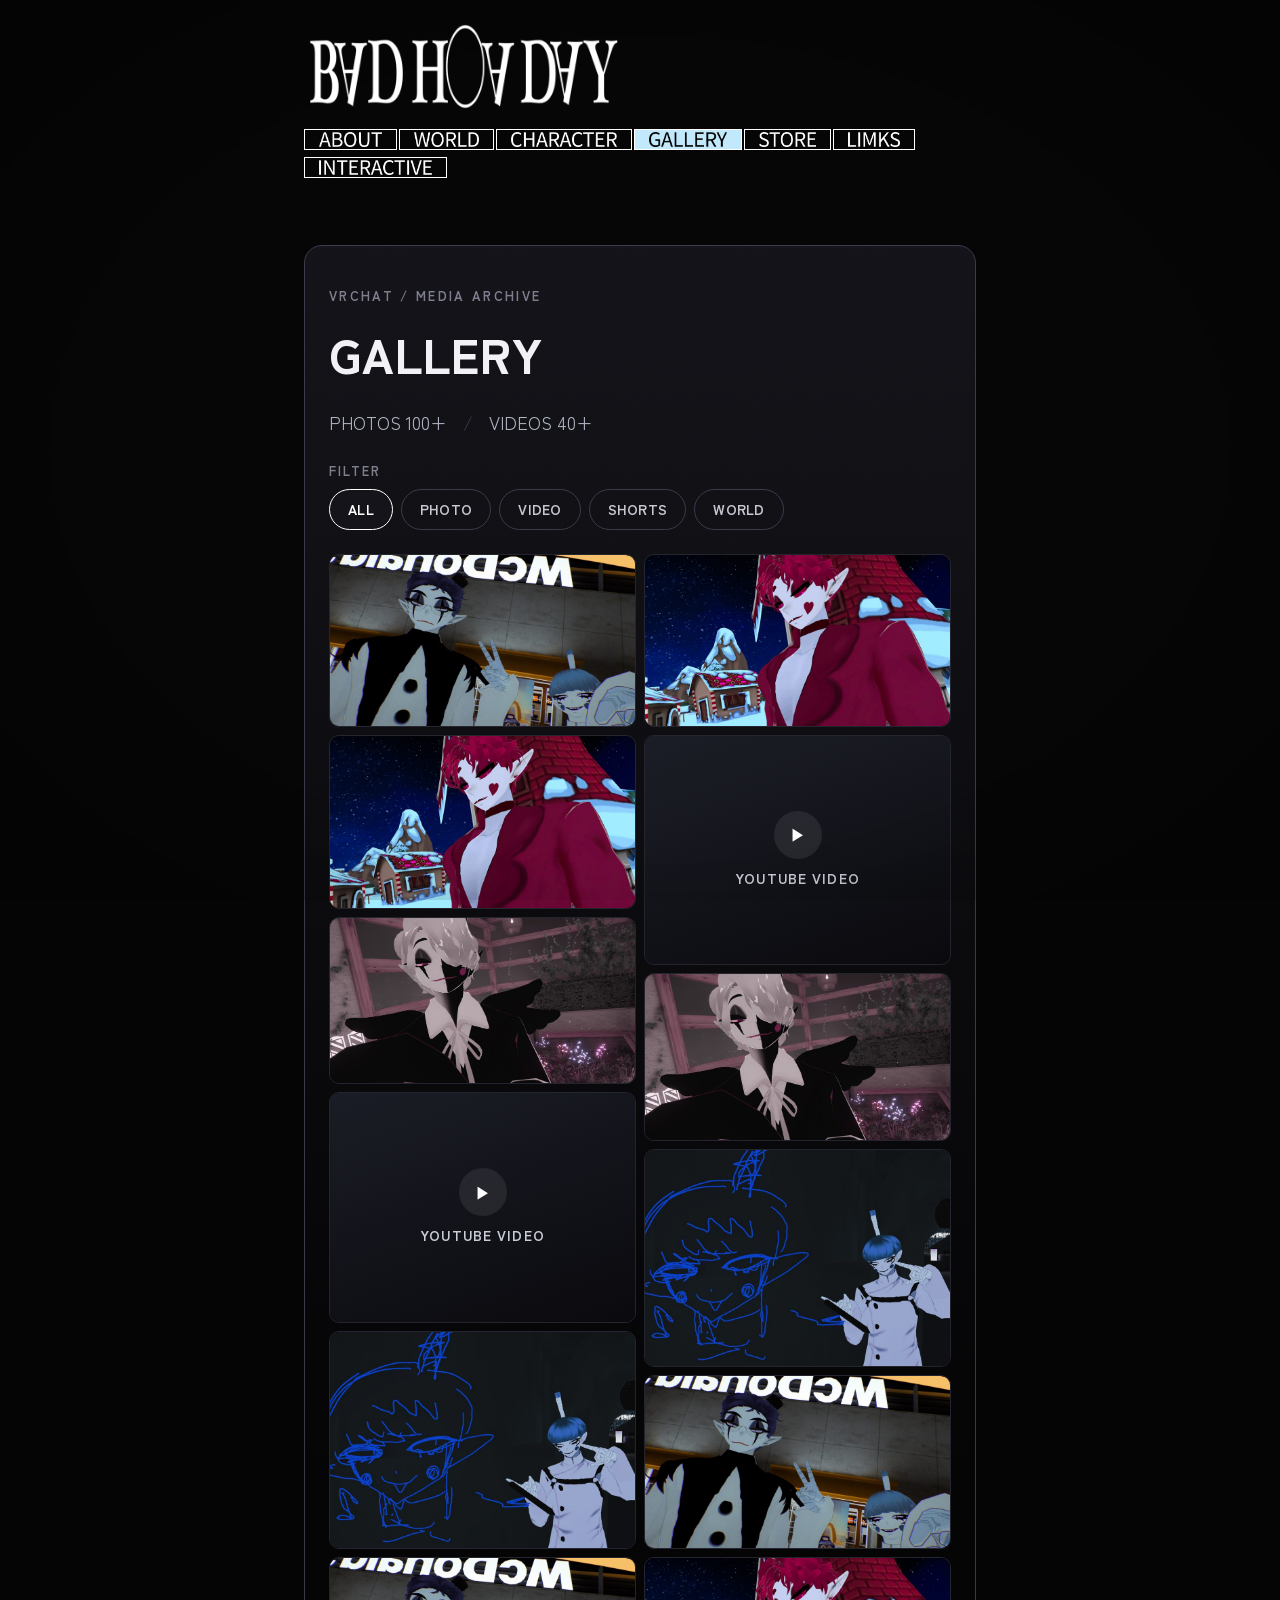
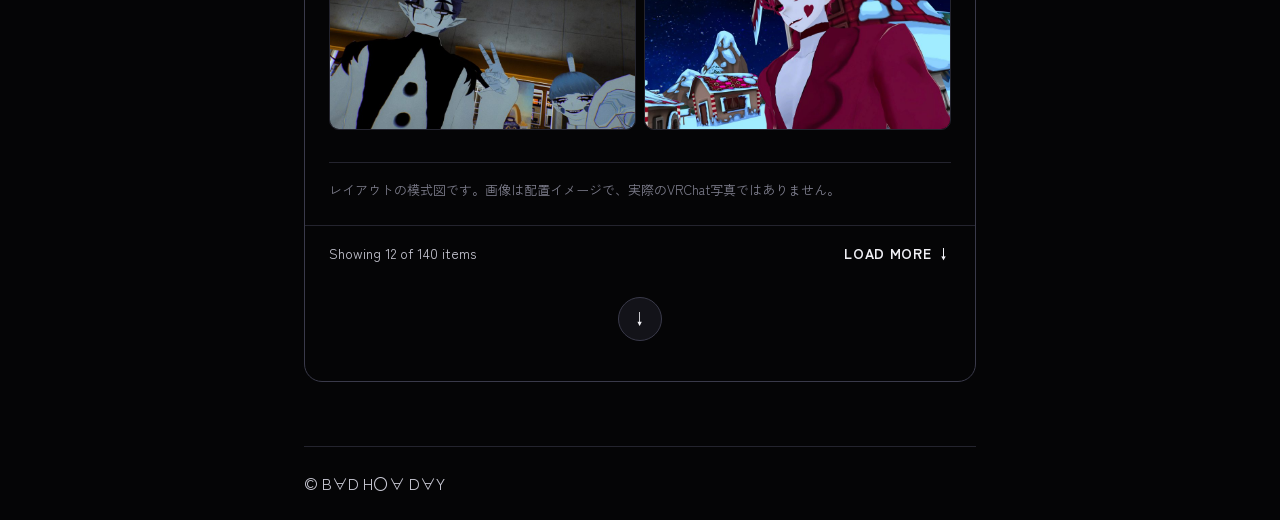
==== gallery.html @ bde72c3b "Add website files" ====
<!DOCTYPE html>
<html lang="ja">
<head>
  <meta charset="UTF-8" />
  <meta name="viewport" content="width=device-width, initial-scale=1.0" />
  <title>VRC/3D GALLERY — B∀D H〇∀ D∀Y</title>
  <meta name="description" content="B∀D H〇∀ D∀Y VRChat / 3Dメディアアーカイブ。写真・動画のギャラリーページ。" />

  <!-- Google Fonts -->
  <link rel="preconnect" href="https://fonts.googleapis.com" />
  <link rel="preconnect" href="https://fonts.gstatic.com" crossorigin />
  <link
    href="https://fonts.googleapis.com/css2?family=Zen+Kaku+Gothic+New:wght@400;500;700;900&display=swap"
    rel="stylesheet"
  />

  <!-- Stylesheets: css/js/data/assetsフォルダに分けた構成 -->
  <link rel="stylesheet" href="css/reset.css" />
  <link rel="stylesheet" href="css/variables.css" />
  <link rel="stylesheet" href="css/layout.css" />
  <link rel="stylesheet" href="css/components.css" />
  <link rel="stylesheet" href="css/gallery.css" />
</head>
<body class="gallery-page">
  <div class="grain-overlay" aria-hidden="true"></div>
  <div class="vignette-overlay" aria-hidden="true"></div>

  <div class="site-wrap">
    <!-- ================= HEADER ================= -->
    <header class="site-header">
      <a href="index.html" class="site-logo">
        <img src="assets/logo.png" alt="B∀D H〇∀ D∀Y" />
      </a>

      <nav class="global-nav" aria-label="グローバルナビゲーション">
        <ul>
          <li><a href="about.html"><img src="assets/nav_cyan_about.png" alt="ABOUT" /></a></li>
          <li><a href="world.html"><img src="assets/nav_cyan_world.png" alt="WORLD" /></a></li>
          <li><a href="character.html"><img src="assets/nav_cyan_character.png" alt="CHARACTER" /></a></li>
          <li><a href="gallery.html" class="is-active" aria-current="page"><img src="assets/nav_cyan_gallery.png" alt="GALLERY" /></a></li>
          <li><a href="store.html"><img src="assets/nav_cyan_store.png" alt="STORE" /></a></li>
          <li><a href="links.html"><img src="assets/nav_cyan_limks.png" alt="LIMKS" /></a></li>
          <li><a href="interactive.html"><img src="assets/nav_cyan_interactive.png" alt="INTERACTIVE" /></a></li>
        </ul>
      </nav>
    </header>
  </div>

  <div class="site-wrap">
    <main>
      <!-- ================= GALLERY CARD ================= -->
      <section class="gallery-card">

        <div class="gallery-head">
          <p class="gallery-eyebrow">VRChat / Media Archive</p>
          <h1 class="gallery-title">GALLERY</h1>
          <p class="gallery-counts">
            <span>PHOTOS <span id="gallery-photo-count">100+</span></span>
            <span class="gallery-count-sep">/</span>
            <span>VIDEOS <span id="gallery-video-count">40+</span></span>
          </p>
        </div>

        <div class="gallery-filter-row">
          <p class="gallery-filter-label">Filter</p>
          <div class="gallery-filter-tabs" role="tablist" aria-label="ギャラリーフィルター">
            <button type="button" class="gallery-filter-tab is-active" data-filter="all">ALL</button>
            <button type="button" class="gallery-filter-tab" data-filter="photo">PHOTO</button>
            <button type="button" class="gallery-filter-tab" data-filter="video">VIDEO</button>
            <button type="button" class="gallery-filter-tab" data-filter="shorts">SHORTS</button>
            <button type="button" class="gallery-filter-tab" data-filter="world">WORLD</button>
          </div>
        </div>

        <div class="gallery-grid-wrap">
          <div class="gallery-grid" id="gallery-grid">
            <!-- gallery.js が data/gallery.json から動的に描画する -->
          </div>
        </div>

        <p class="gallery-disclaimer">
          レイアウトの模式図です。画像は配置イメージで、実際のVRChat写真ではありません。
        </p>

        <div class="gallery-footer-bar">
          <span>Showing <span id="gallery-shown-count">12</span> of <span id="gallery-total-count">140</span> items</span>
          <button type="button" class="gallery-load-more" id="gallery-load-more">LOAD MORE &#8595;</button>
        </div>

        <div class="gallery-load-more-wrap">
          <button type="button" class="gallery-load-more-circle" id="gallery-load-more-circle" aria-label="もっと見る">
            &#8595;
          </button>
        </div>

        <p class="gallery-load-more-notice" id="gallery-load-more-notice" hidden>
          現在表示しているのはサンプルです。追加データは近日公開予定。
        </p>

      </section>
    </main>

    <!-- ================= FOOTER ================= -->
    <footer class="site-footer">
      <div class="footer-meta">
        <span>&copy; B∀D H〇∀ D∀Y</span>
      </div>
    </footer>
  </div>

  <script src="js/gallery.js"></script>
</body>
</html>
---- css/variables.css ----
/* ==========================================================================
   DESIGN TOKENS
   このサイトの見た目はすべてここから派生する。
   色・書体・余白の基準値をまとめて管理し、後からの調整を一箇所で完結させる。
   ========================================================================== */

:root {
  /* --- Color: base --- */
  --bg-void: #050506;       /* ページ全体の下地。ほぼ純黒 */
  --bg-panel: #0c0c11;      /* ニュース欄・バナー等のパネル背景 */
  --bg-panel-raised: #131319; /* パネルより一段明るい面 */

  /* --- Color: text --- */
  --ink: #c7c7d2;           /* 本文 */
  --ink-dim: #7d7d8c;       /* キャプション・補助情報 */
  --ink-bright: #f1f1f6;    /* 見出し・強調 */

  /* --- Color: accent --- */
  --accent-blue: #5c6dc4;       /* キービジュアル系の青。リンクやフォーカスに */
  --accent-blue-glow: #7d8de0;  /* ホバー時の明るい青 */
  --accent-cyan: #c2e9fb;       /* 元データSVGから抽出した正式なアクセント色(氷のようなシアン) */
  --accent-blood: #6e1b26;      /* 罫線・警告・装飾の血赤 */
  --accent-blood-bright: #9c2c3a;
  --banner-placeholder: #93a5cf; /* バナー写真が入る前の仮の下地色(元データ準拠) */
  --panel-slate: #3b4252;        /* キービジュアル/動画枠のプレースホルダー色(元データ準拠) */

  /* --- Color: 淡色テーマ(CHARACTER等、内側ページの上部帯・カード用) --- */
  --pale-bg: #d7e5ed;    /* 淡い水色の背景(元データ準拠) */
  --pale-mint: #dbe6ed;  /* カード/アウトラインの淡色(元データ準拠) */

  /* --- Line / border --- */
  --line: #24242e;
  --line-bright: #3a3a4a;

  /* --- Typography ---
     "ゴシック体"(サンセリフ)で全体を統一。太さの違いだけで
     ロゴ・見出し・本文・データ表記の階層を作る、レトロブログ的な組み方。 */
  --font-gothic: 'Zen Kaku Gothic New', 'Hiragino Kaku Gothic ProN', 'Yu Gothic', 'Meiryo', sans-serif;
  --font-display: var(--font-gothic);  /* ロゴ / 巨大見出し（900） */
  --font-heading: var(--font-gothic);  /* セクション見出し（700） */
  --font-serif: var(--font-gothic);    /* 本文（400〜500） */
  --font-mono: var(--font-gothic);     /* ナビ・ログ・データ（500） */

  /* --- Spacing scale --- */
  --space-1: 4px;
  --space-2: 8px;
  --space-3: 16px;
  --space-4: 24px;
  --space-5: 40px;
  --space-6: 64px;
  --space-7: 96px;

  /* --- Layout --- */
  --content-max: 1200px;
  --radius: 0px; /* 角丸なし。当時のテーブルレイアウトの硬質さを保つ */

  /* --- Motion --- */
  --ease-out: cubic-bezier(0.16, 1, 0.3, 1);
}
---- css/layout.css ----
/* ==========================================================================
   LAYOUT
   ページの骨格。グリッド・大枠の配置のみを扱う。
   見た目の装飾(色・影・フォント演出)は components.css / pages/home.css へ。
   ========================================================================== */

body {
  background-color: var(--bg-void);
  color: var(--ink);
  font-family: var(--font-serif);
}

.site-wrap {
  max-width: var(--content-max);
  margin-inline: auto;
  padding-inline: var(--space-4);
}

/* --- Header: ロゴ + グローバルナビ ---
   grain/vignette演出（z-index 998〜999）より手前に出し、
   ロゴが暗く沈んで見える問題を防ぐ */
.site-header {
  position: relative;
  z-index: 1000;
  display: flex;
  align-items: center;
  justify-content: space-between;
  flex-wrap: wrap;
  gap: var(--space-3);
  padding-block: var(--space-4);
}

.global-nav ul {
  display: flex;
  flex-wrap: wrap;
  gap: 2px;
}

/* --- Marquee bar (welcome text) --- */
.marquee-bar {
  overflow: hidden;
}

/* --- Main two-column layout ---
   左: キービジュアル + 動画 / 右: NEWS + バナー群 */
.main-grid {
  display: grid;
  grid-template-columns: minmax(0, 1.55fr) minmax(280px, 1fr);
  gap: var(--space-5);
  padding-block: var(--space-6);
}

.main-col-left {
  display: flex;
  flex-direction: column;
  gap: var(--space-4);
  min-width: 0;
}

.main-col-right {
  display: flex;
  flex-direction: column;
  min-width: 0;
}

.banner-stack {
  display: flex;
  flex-direction: column;
  gap: var(--space-2);
}

/* --- Footer --- */
.site-footer {
  border-top: 1px solid var(--line);
  padding-block: var(--space-4);
}

/* --- Responsive --- */
@media (max-width: 960px) {
  .main-grid {
    grid-template-columns: 1fr;
    padding-block: var(--space-5);
  }
}

@media (max-width: 600px) {
  .site-wrap {
    padding-inline: var(--space-3);
  }

  .site-header {
    flex-direction: column;
    align-items: flex-start;
  }
}
---- css/components.css ----
/* ==========================================================================
   COMPONENTS
   使い回すパーツ単位のスタイル。
   ========================================================================== */

/* --- Film grain / vignette: ページ全体に薄く敷く空気感 --- */
.grain-overlay {
  position: fixed;
  inset: 0;
  z-index: 999;
  pointer-events: none;
  opacity: 0.05;
  mix-blend-mode: overlay;
  background-image: url("data:image/svg+xml,%3Csvg xmlns='http://www.w3.org/2000/svg' width='120' height='120'%3E%3Cfilter id='n'%3E%3CfeTurbulence type='fractalNoise' baseFrequency='0.9' numOctaves='2' stitchTiles='stitch'/%3E%3C/filter%3E%3Crect width='100%25' height='100%25' filter='url(%23n)'/%3E%3C/svg%3E");
}

.vignette-overlay {
  position: fixed;
  inset: 0;
  z-index: 998;
  pointer-events: none;
  background: radial-gradient(ellipse at center, transparent 65%, rgba(0, 0, 0, 0.4) 100%);
}

/* --- Logo: 元データの実際のロゴ画像を使用 --- */
.site-logo {
  display: inline-block;
  line-height: 0;
}

.site-logo img {
  height: clamp(44px, 8vw, 88px);
  width: auto;
  display: block;
}

/* --- Global nav links: 元データは背景塗りなしの細いシアン枠線+シアン文字 --- */
.global-nav a {
  display: inline-flex;
  align-items: center;
  padding: 2px 14px;
  border: 1px solid #ffffff;
  background: transparent;
  position: relative;
  transition: background-color 0.2s var(--ease-out);
}

.global-nav a img {
  display: block;
  height: 15px;
  width: auto;
  filter: brightness(0) invert(1);
}

.global-nav a:hover,
.global-nav a:focus-visible {
  background-color: #ffffff;
  animation: glitch-text 0.28s steps(2, end);
}

.global-nav a:hover img,
.global-nav a:focus-visible img,
.global-nav a.is-active img {
  filter: brightness(0);
}

.global-nav a:focus-visible {
  outline: 1px dashed #ffffff;
  outline-offset: 2px;
}

.global-nav a.is-active {
  background-color: var(--accent-cyan);
}

@keyframes glitch-text {
  0% { text-shadow: none; transform: translate(0, 0); }
  25% { text-shadow: -1px 0 var(--accent-blood-bright), 1px 0 var(--accent-blue-glow); transform: translate(-1px, 0); }
  50% { text-shadow: 1px 0 var(--accent-blood-bright), -1px 0 var(--accent-blue-glow); transform: translate(1px, 0); }
  75% { text-shadow: -1px 0 var(--accent-blue-glow); transform: translate(0, 0); }
  100% { text-shadow: none; transform: translate(0, 0); }
}

/* --- Marquee: 歓迎文が横に流れる帯（枠なし・太字で目立たせる） --- */
.marquee-bar {
  background: transparent;
}

.marquee-track {
  display: flex;
  width: max-content;
  white-space: nowrap;
  font-family: var(--font-ui);
  font-weight: 700;
  font-size: clamp(14px, 3vw, 26px);
  letter-spacing: 0.01em;
  color: #ffffff;
  text-shadow:
    -0.5px -0.5px 0 #000,
     0.5px -0.5px 0 #000,
    -0.5px  0.5px 0 #000,
     0.5px  0.5px 0 #000;
  padding-block: 10px;
  transform-origin: left center;
  animation: marquee-scroll 32s linear infinite;
}

.marquee-track:hover {
  animation-play-state: paused;
}

.marquee-track span {
  padding-inline: var(--space-4);
}

@keyframes marquee-scroll {
  from { transform: scaleX(0.86) translateX(0); }
  to { transform: scaleX(0.86) translateX(-50%); }
}

/* --- Panel: 共通の下地(video-panelとも共有するため最小限に) --- */
.panel {
  background: var(--bg-void);
}

/* NEWS見出し自体は枠で囲わず、情報欄(news-log)のみを枠で囲う。
   バナーとの間の余白も枠内に含めるためpadding-bottomで囲い込み、
   main-col-right側のgapは0にしている */
.news-panel {
  margin-bottom: 0;
}

.panel-heading {
  font-family: var(--font-ui);
  font-weight: 700;
  font-size: 15px;
  letter-spacing: 0.1em;
  color: var(--accent-cyan);
  padding: 6px 10px;
  border-bottom: 1px solid var(--accent-cyan);
}

/* NEWSの見出し自体には線を付けない。四角枠は情報欄(news-log)側だけに残す */
.news-panel .panel-heading {
  border-bottom: none;
}

/* --- News log table: 情報欄のみを枠で囲う --- */
.news-log {
  max-height: 620px;
  overflow-y: auto;
  overflow-x: hidden;
  border: 0.75px solid var(--accent-cyan);
  padding-bottom: var(--space-4);
  background: var(--bg-void);
}

.news-log table {
  font-family: var(--font-ui);
  font-size: 18px;
  border-collapse: collapse;
}

.news-log td {
  padding: 1px 10px;
  border-bottom: none;
  vertical-align: top;
  color: var(--accent-cyan);
  line-height: 1.25;
}

.news-log tr:hover td {
  color: #ffffff;
}

.news-log .news-date {
  white-space: nowrap;
}

.news-log .news-tag {
  white-space: nowrap;
}

/* スクロールバーもテーマに合わせる */
.news-log::-webkit-scrollbar {
  width: 8px;
}

.news-log::-webkit-scrollbar-track {
  background: var(--bg-void);
}

.news-log::-webkit-scrollbar-thumb {
  background: var(--line-bright);
}

/* --- Ad banner: 90〜2000年代のバナー広告然とした矩形リンク --- */
.ad-banner {
  position: relative;
  display: block;
  overflow: hidden;
  border: 1px solid var(--line);
  aspect-ratio: 2247 / 531;
  background-color: #000000;
  isolation: isolate;
}

.ad-banner::before {
  /* 実写真が入る前の仮の下地色(元データ準拠のブルーグレー) */
  content: "";
  position: absolute;
  inset: 0;
  z-index: 0;
  background-image: var(--banner-bg, linear-gradient(135deg, var(--banner-placeholder), var(--panel-slate)));
  background-size: cover;
  background-position: center;
  transition: filter 0.35s var(--ease-out), transform 6s linear;
  transform: scale(1.02);
}

.ad-banner:hover::before,
.ad-banner:focus-visible::before {
  filter: grayscale(0) brightness(0.95);
  transform: scale(1.08);
}

.ad-banner::after {
  /* ホバー時に一瞬走るスキャンライン・グリッチ */
  content: "";
  position: absolute;
  inset: 0;
  z-index: 1;
  background: repeating-linear-gradient(
    to bottom,
    rgba(255, 255, 255, 0.035) 0px,
    rgba(255, 255, 255, 0.035) 1px,
    transparent 1px,
    transparent 3px
  );
  opacity: 0;
  transition: opacity 0.2s;
}

.ad-banner:hover::after {
  opacity: 1;
}

.ad-banner-content {
  position: relative;
  z-index: 2;
  height: 100%;
  display: flex;
  align-items: center;
  justify-content: space-between;
  gap: 10px;
  padding: 8px 14px;
  background: linear-gradient(90deg, rgba(5, 5, 6, 0.78) 0%, rgba(5, 5, 6, 0.35) 65%, rgba(5, 5, 6, 0.65) 100%);
}

.ad-banner-title {
  font-family: var(--font-ui);
  font-weight: 700;
  font-size: 18px;
  letter-spacing: 0.02em;
  color: #ffffff;
}

/* --- サブテキスト(タグ+説明文)は1ブロックにまとめ、右寄せで縦に並べる --- */
.ad-banner-subtext {
  display: flex;
  flex-direction: column;
  align-items: flex-end;
  text-align: right;
}

.ad-banner-tag {
  display: block;
  font-family: var(--font-ui);
  font-weight: 500;
  font-size: 13px;
  letter-spacing: 0.02em;
  color: #ffffff;
  margin-bottom: 2px;
}

.ad-banner-copy {
  font-family: var(--font-ui);
  font-size: 14px;
  color: #ffffff;
  text-align: right;
}

/* --- Section eyebrow (ページ上部の飾り文字) --- */
.eyebrow-strip {
  font-family: var(--font-mono);
  font-size: 11px;
  letter-spacing: 0.15em;
  color: var(--ink-dim);
  padding-block: var(--space-2);
  border-bottom: 1px solid var(--line);
}

/* --- BGM toggle: 画面右下に固定表示する再生/停止ボタン --- */
.bgm-toggle {
  position: fixed;
  right: 20px;
  bottom: 20px;
  z-index: 1001;
  display: flex;
  align-items: center;
  gap: 3px;
  padding: 8px 14px;
  font-family: var(--font-ui);
  font-size: 12px;
  letter-spacing: 0.06em;
  color: var(--accent-cyan);
  background: rgba(3, 3, 4, 0.85);
  border: 1px solid var(--accent-cyan);
  backdrop-filter: blur(2px);
  transition: color 0.2s var(--ease-out), background-color 0.2s var(--ease-out);
}

.bgm-toggle:hover,
.bgm-toggle:focus-visible {
  color: var(--bg-void);
  background-color: var(--accent-cyan);
}

.bgm-toggle .bgm-icon {
  display: inline-block;
  font-size: 14px;
}

/* 再生中はノートアイコンをゆっくり明滅させる */
.bgm-toggle[aria-pressed="true"] .bgm-icon {
  animation: bgm-pulse 1.4s ease-in-out infinite;
}

@keyframes bgm-pulse {
  0%, 100% { opacity: 1; }
  50% { opacity: 0.35; }
}

@media (max-width: 600px) {
  .bgm-toggle {
    right: 12px;
    bottom: 12px;
    padding: 6px 10px;
    font-size: 11px;
  }
}
---- css/gallery.css ----
/* ==========================================================================
   GALLERY PAGE (gallery.html) 専用スタイル
   添付モックアップ(スマホ向けカードUI)に準拠:
   VRCHAT/MEDIA ARCHIVE ラベル → GALLERY見出し → 件数 → FILTERタブ →
   マソンリー風グリッド(YouTube動画タイル含む) → 免責キャプション →
   「Showing n of m items」フッターバー + 丸い下矢印ボタン
   ========================================================================== */

.gallery-page .site-wrap {
  max-width: 720px;
}

.gallery-card {
  margin-block: var(--space-5);
  border: 1px solid var(--line-bright);
  border-radius: 18px;
  background: linear-gradient(180deg, var(--bg-panel-raised) 0%, var(--bg-void) 70%);
  overflow: hidden;
}

/* --- Head block: eyebrow / title / counts --- */
.gallery-head {
  padding: var(--space-5) var(--space-4) var(--space-4);
}

.gallery-eyebrow {
  font-family: var(--font-gothic);
  font-size: 13px;
  font-weight: 700;
  letter-spacing: 0.18em;
  color: var(--ink-dim);
  text-transform: uppercase;
}

.gallery-title {
  margin-top: var(--space-2);
  font-family: var(--font-gothic);
  font-weight: 900;
  font-size: clamp(34px, 8vw, 48px);
  letter-spacing: 0.02em;
  color: var(--ink-bright);
}

.gallery-counts {
  margin-top: var(--space-3);
  display: flex;
  align-items: center;
  gap: var(--space-3);
  font-family: var(--font-gothic);
  font-size: 18px;
  color: #aeb4c2;
}

.gallery-counts .gallery-count-sep {
  color: var(--line-bright);
}

/* --- Filter row --- */
.gallery-filter-row {
  padding: 0 var(--space-4) var(--space-4);
}

.gallery-filter-label {
  font-family: var(--font-gothic);
  font-size: 13px;
  font-weight: 700;
  letter-spacing: 0.15em;
  color: var(--ink-dim);
  text-transform: uppercase;
  margin-bottom: var(--space-2);
}

.gallery-filter-tabs {
  display: flex;
  flex-wrap: wrap;
  gap: var(--space-2);
}

.gallery-filter-tab {
  font-family: var(--font-gothic);
  font-weight: 700;
  font-size: 14px;
  letter-spacing: 0.02em;
  color: var(--ink);
  padding: 8px 18px;
  border: 1px solid var(--line-bright);
  border-radius: 999px;
  background: transparent;
  transition: background-color 0.2s var(--ease-out), color 0.2s var(--ease-out),
    border-color 0.2s var(--ease-out);
}

.gallery-filter-tab:hover,
.gallery-filter-tab:focus-visible {
  border-color: var(--accent-cyan);
}

.gallery-filter-tab.is-active {
  background: var(--bg-panel-raised);
  border-color: #ffffff;
  color: #ffffff;
}

/* --- Grid: CSS columns によるマソンリー風レイアウト --- */
.gallery-grid-wrap {
  padding: 0 var(--space-4);
}

.gallery-grid {
  column-count: 2;
  column-gap: var(--space-2);
}

.gallery-tile {
  break-inside: avoid;
  margin-bottom: var(--space-2);
  border-radius: 10px;
  overflow: hidden;
  background: var(--bg-panel);
  border: 1px solid var(--line);
}

.gallery-tile img {
  display: block;
  width: 100%;
  height: auto;
}

.gallery-tile--video {
  aspect-ratio: 4 / 3;
}

.gallery-tile-video {
  height: 100%;
  width: 100%;
  display: flex;
  flex-direction: column;
  align-items: center;
  justify-content: center;
  gap: var(--space-2);
  background: linear-gradient(160deg, #1b1d26 0%, #0a0a0e 100%);
}

.gallery-play-icon {
  display: inline-flex;
  align-items: center;
  justify-content: center;
  width: 48px;
  height: 48px;
  border-radius: 50%;
  background: rgba(255, 255, 255, 0.08);
  color: #ffffff;
  font-size: 16px;
}

.gallery-video-label {
  font-family: var(--font-gothic);
  font-weight: 700;
  font-size: 14px;
  letter-spacing: 0.08em;
  color: #c9cdd8;
  text-transform: uppercase;
}

.gallery-empty {
  font-family: var(--font-gothic);
  font-size: 14px;
  color: var(--ink-dim);
  padding: var(--space-4) 0;
}

/* --- Disclaimer caption --- */
.gallery-disclaimer {
  margin: var(--space-4) var(--space-4) 0;
  padding-top: var(--space-3);
  border-top: 1px solid var(--line);
  font-family: var(--font-gothic);
  font-size: 13px;
  line-height: 1.7;
  color: var(--ink-dim);
}

/* --- Footer bar: Showing n of m / LOAD MORE --- */
.gallery-footer-bar {
  margin-top: var(--space-4);
  padding: var(--space-3) var(--space-4);
  display: flex;
  align-items: center;
  justify-content: space-between;
  border-top: 1px solid var(--line);
  font-family: var(--font-gothic);
  font-size: 14px;
  color: var(--ink);
}

.gallery-load-more {
  font-weight: 700;
  letter-spacing: 0.05em;
  color: var(--ink-bright);
  background: transparent;
}

.gallery-load-more:hover,
.gallery-load-more:focus-visible {
  color: var(--accent-cyan);
}

.gallery-load-more-wrap {
  display: flex;
  justify-content: center;
  padding: var(--space-3) 0 var(--space-5);
}

.gallery-load-more-circle {
  width: 44px;
  height: 44px;
  border-radius: 50%;
  border: 1px solid var(--line-bright);
  background: var(--bg-panel-raised);
  color: var(--ink-bright);
  display: flex;
  align-items: center;
  justify-content: center;
  font-size: 16px;
  transition: background-color 0.2s var(--ease-out), border-color 0.2s var(--ease-out);
}

.gallery-load-more-circle:hover,
.gallery-load-more-circle:focus-visible {
  border-color: var(--accent-cyan);
  background: var(--bg-panel);
}

.gallery-load-more-notice {
  text-align: center;
  padding: 0 var(--space-4) var(--space-4);
  font-family: var(--font-gothic);
  font-size: 13px;
  color: var(--ink-dim);
}

.gallery-load-more-notice[hidden] {
  display: none;
}

/* --- Footer spacing precedent(type.htmlと同様、下に余白を設ける) --- */
.gallery-page .site-footer {
  margin-top: var(--space-6);
}

@media (max-width: 480px) {
  .gallery-title {
    font-size: 34px;
  }

  .gallery-counts {
    font-size: 15px;
  }
}
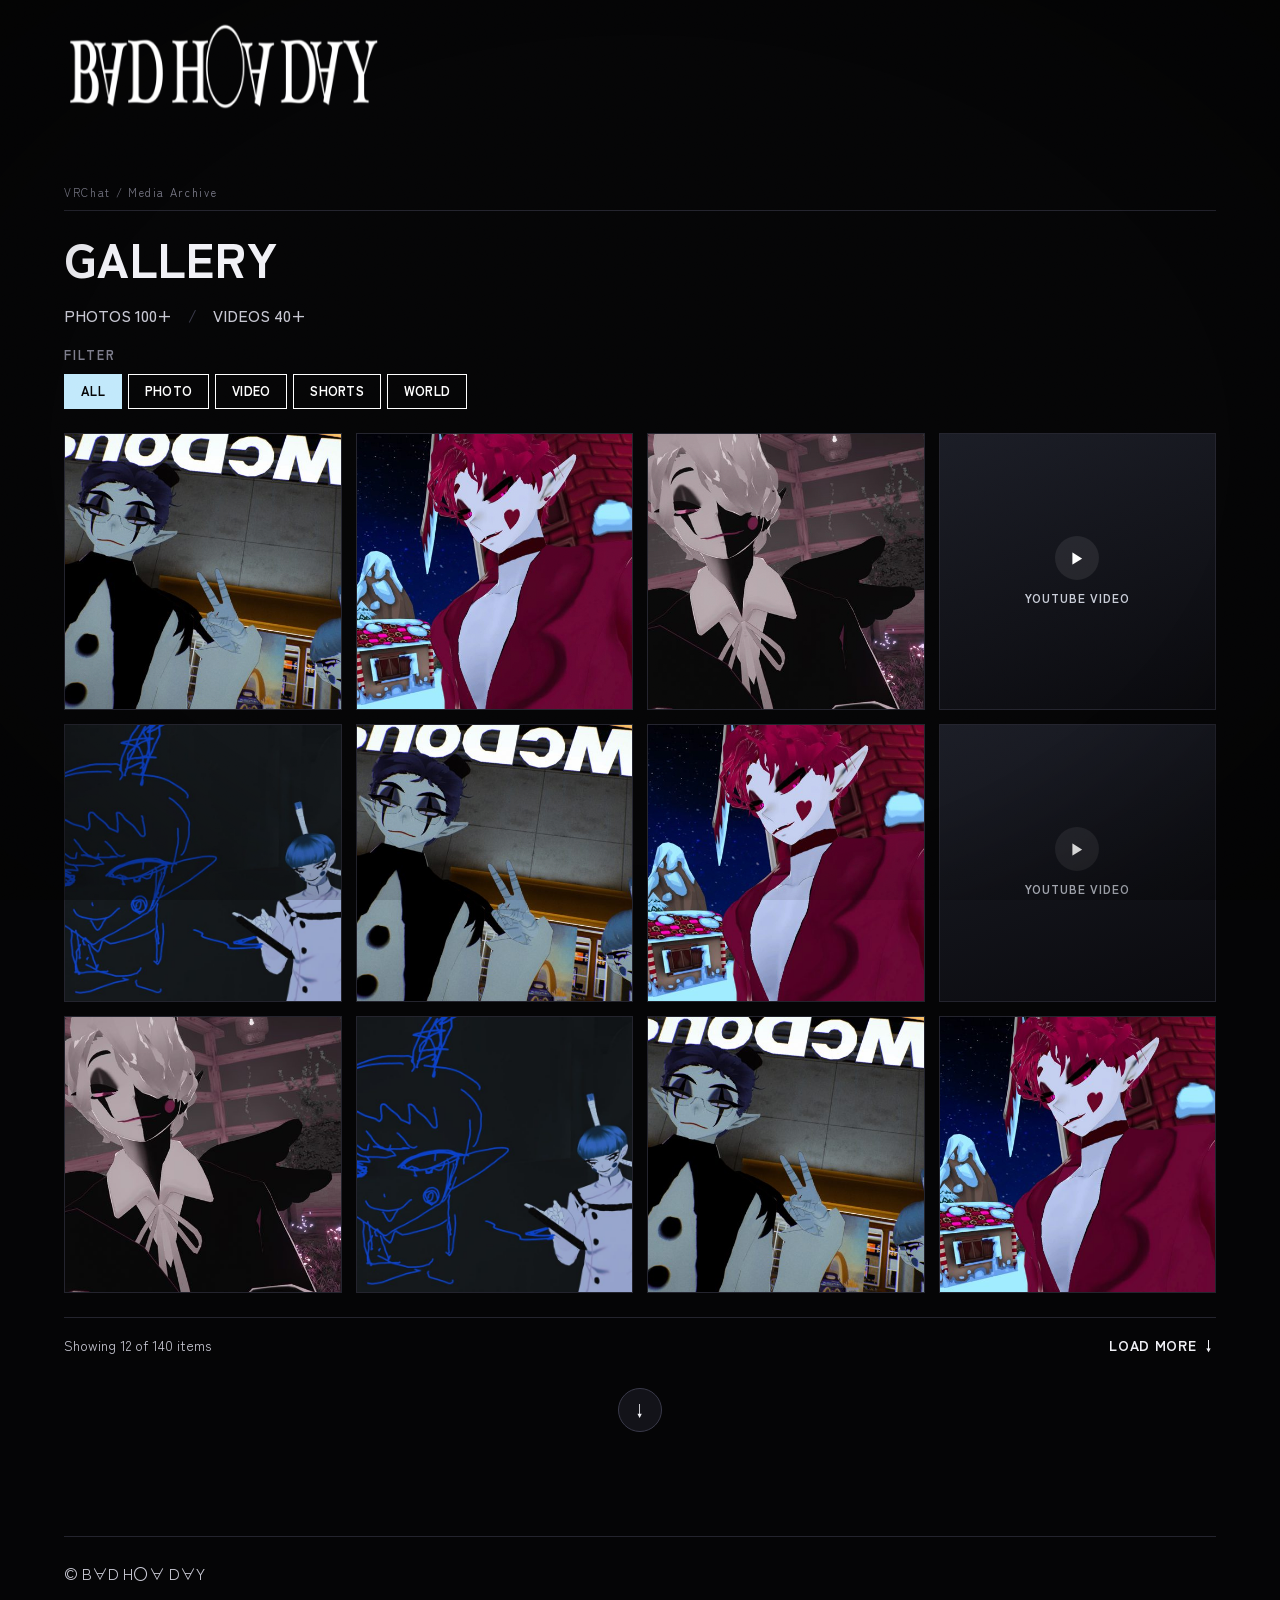
==== commit 151a64a2: "Add website files" ====
--- a/gallery.html
+++ b/gallery.html
@@ -26,78 +26,54 @@
   <div class="vignette-overlay" aria-hidden="true"></div>
 
   <div class="site-wrap">
-    <!-- ================= HEADER ================= -->
-    <header class="site-header">
+    <!-- ================= HEADER(このページ専用: GALLERYタブと紛らわしいため、
+         サイト共通ナビは出さずロゴのみ表示) ================= -->
+    <header class="site-header gallery-header">
       <a href="index.html" class="site-logo">
         <img src="assets/logo.png" alt="B∀D H〇∀ D∀Y" />
       </a>
-
-      <nav class="global-nav" aria-label="グローバルナビゲーション">
-        <ul>
-          <li><a href="about.html"><img src="assets/nav_cyan_about.png" alt="ABOUT" /></a></li>
-          <li><a href="world.html"><img src="assets/nav_cyan_world.png" alt="WORLD" /></a></li>
-          <li><a href="character.html"><img src="assets/nav_cyan_character.png" alt="CHARACTER" /></a></li>
-          <li><a href="gallery.html" class="is-active" aria-current="page"><img src="assets/nav_cyan_gallery.png" alt="GALLERY" /></a></li>
-          <li><a href="store.html"><img src="assets/nav_cyan_store.png" alt="STORE" /></a></li>
-          <li><a href="links.html"><img src="assets/nav_cyan_limks.png" alt="LIMKS" /></a></li>
-          <li><a href="interactive.html"><img src="assets/nav_cyan_interactive.png" alt="INTERACTIVE" /></a></li>
-        </ul>
-      </nav>
     </header>
   </div>
 
   <div class="site-wrap">
     <main>
-      <!-- ================= GALLERY CARD ================= -->
-      <section class="gallery-card">
 
-        <div class="gallery-head">
-          <p class="gallery-eyebrow">VRChat / Media Archive</p>
-          <h1 class="gallery-title">GALLERY</h1>
-          <p class="gallery-counts">
-            <span>PHOTOS <span id="gallery-photo-count">100+</span></span>
-            <span class="gallery-count-sep">/</span>
-            <span>VIDEOS <span id="gallery-video-count">40+</span></span>
-          </p>
+      <div class="gallery-head">
+        <p class="eyebrow-strip">VRChat / Media Archive</p>
+        <h1 class="gallery-title">GALLERY</h1>
+        <p class="gallery-counts">
+          <span>PHOTOS <span id="gallery-photo-count">100+</span></span>
+          <span class="gallery-count-sep">/</span>
+          <span>VIDEOS <span id="gallery-video-count">40+</span></span>
+        </p>
+      </div>
+
+      <div class="gallery-filter-row">
+        <p class="gallery-filter-label">Filter</p>
+        <div class="gallery-filter-tabs" role="tablist" aria-label="ギャラリーフィルター">
+          <button type="button" class="gallery-filter-tab is-active" data-filter="all">ALL</button>
+          <button type="button" class="gallery-filter-tab" data-filter="photo">PHOTO</button>
+          <button type="button" class="gallery-filter-tab" data-filter="video">VIDEO</button>
+          <button type="button" class="gallery-filter-tab" data-filter="shorts">SHORTS</button>
+          <button type="button" class="gallery-filter-tab" data-filter="world">WORLD</button>
         </div>
+      </div>
 
-        <div class="gallery-filter-row">
-          <p class="gallery-filter-label">Filter</p>
-          <div class="gallery-filter-tabs" role="tablist" aria-label="ギャラリーフィルター">
-            <button type="button" class="gallery-filter-tab is-active" data-filter="all">ALL</button>
-            <button type="button" class="gallery-filter-tab" data-filter="photo">PHOTO</button>
-            <button type="button" class="gallery-filter-tab" data-filter="video">VIDEO</button>
-            <button type="button" class="gallery-filter-tab" data-filter="shorts">SHORTS</button>
-            <button type="button" class="gallery-filter-tab" data-filter="world">WORLD</button>
-          </div>
-        </div>
+      <div class="gallery-grid" id="gallery-grid">
+        <!-- gallery.js が data/gallery.json から動的に描画する -->
+      </div>
 
-        <div class="gallery-grid-wrap">
-          <div class="gallery-grid" id="gallery-grid">
-            <!-- gallery.js が data/gallery.json から動的に描画する -->
-          </div>
-        </div>
+      <div class="gallery-footer-bar">
+        <span>Showing <span id="gallery-shown-count">12</span> of <span id="gallery-total-count">140</span> items</span>
+        <button type="button" class="gallery-load-more" id="gallery-load-more">LOAD MORE &#8595;</button>
+      </div>
 
-        <p class="gallery-disclaimer">
-          レイアウトの模式図です。画像は配置イメージで、実際のVRChat写真ではありません。
-        </p>
+      <div class="gallery-load-more-wrap">
+        <button type="button" class="gallery-load-more-circle" id="gallery-load-more-circle" aria-label="もっと見る">
+          &#8595;
+        </button>
+      </div>
 
-        <div class="gallery-footer-bar">
-          <span>Showing <span id="gallery-shown-count">12</span> of <span id="gallery-total-count">140</span> items</span>
-          <button type="button" class="gallery-load-more" id="gallery-load-more">LOAD MORE &#8595;</button>
-        </div>
-
-        <div class="gallery-load-more-wrap">
-          <button type="button" class="gallery-load-more-circle" id="gallery-load-more-circle" aria-label="もっと見る">
-            &#8595;
-          </button>
-        </div>
-
-        <p class="gallery-load-more-notice" id="gallery-load-more-notice" hidden>
-          現在表示しているのはサンプルです。追加データは近日公開予定。
-        </p>
-
-      </section>
     </main>
 
     <!-- ================= FOOTER ================= -->
--- a/css/gallery.css
+++ b/css/gallery.css
@@ -1,63 +1,50 @@
 /* ==========================================================================
    GALLERY PAGE (gallery.html) 専用スタイル
-   添付モックアップ(スマホ向けカードUI)に準拠:
-   VRCHAT/MEDIA ARCHIVE ラベル → GALLERY見出し → 件数 → FILTERタブ →
-   マソンリー風グリッド(YouTube動画タイル含む) → 免責キャプション →
+   他ページ(character.html/store.html等)と同じ骨格・書体・硬質な矩形基調の
+   デザイン言語に合わせたフルワイド構成:
+   eyebrow-strip → GALLERY見出し → 件数 → FILTERタブ(矩形トグル) →
+   レスポンシブグリッド(YouTube動画タイル含む) →
    「Showing n of m items」フッターバー + 丸い下矢印ボタン
    ========================================================================== */
 
-.gallery-page .site-wrap {
-  max-width: 720px;
-}
-
-.gallery-card {
-  margin-block: var(--space-5);
-  border: 1px solid var(--line-bright);
-  border-radius: 18px;
-  background: linear-gradient(180deg, var(--bg-panel-raised) 0%, var(--bg-void) 70%);
-  overflow: hidden;
+/* --- Header: GALLERYタブとの混同を避けるため共通ナビは出さずロゴのみ。
+   レイアウトはそのままロゴだけが左に収まる --- */
+.gallery-header {
+  justify-content: flex-start;
 }
 
 /* --- Head block: eyebrow / title / counts --- */
 .gallery-head {
-  padding: var(--space-5) var(--space-4) var(--space-4);
-}
-
-.gallery-eyebrow {
-  font-family: var(--font-gothic);
-  font-size: 13px;
-  font-weight: 700;
-  letter-spacing: 0.18em;
-  color: var(--ink-dim);
-  text-transform: uppercase;
+  padding-block: var(--space-5) var(--space-3);
 }
 
 .gallery-title {
   margin-top: var(--space-2);
   font-family: var(--font-gothic);
   font-weight: 900;
-  font-size: clamp(34px, 8vw, 48px);
+  font-size: clamp(34px, 6vw, 48px);
   letter-spacing: 0.02em;
   color: var(--ink-bright);
 }
 
 .gallery-counts {
-  margin-top: var(--space-3);
+  margin-top: var(--space-2);
   display: flex;
   align-items: center;
   gap: var(--space-3);
   font-family: var(--font-gothic);
-  font-size: 18px;
-  color: #aeb4c2;
+  font-weight: 500;
+  font-size: 16px;
+  color: var(--ink);
 }
 
 .gallery-counts .gallery-count-sep {
   color: var(--line-bright);
 }
 
-/* --- Filter row --- */
+/* --- Filter row: 他ページの type-filter / global-nav と同じ矩形トグル --- */
 .gallery-filter-row {
-  padding: 0 var(--space-4) var(--space-4);
+  padding-bottom: var(--space-4);
 }
 
 .gallery-filter-label {
@@ -73,48 +60,44 @@
 .gallery-filter-tabs {
   display: flex;
   flex-wrap: wrap;
-  gap: var(--space-2);
+  gap: 6px;
 }
 
 .gallery-filter-tab {
   font-family: var(--font-gothic);
   font-weight: 700;
-  font-size: 14px;
+  font-size: 13px;
   letter-spacing: 0.02em;
-  color: var(--ink);
-  padding: 8px 18px;
-  border: 1px solid var(--line-bright);
-  border-radius: 999px;
+  color: #ffffff;
+  padding: 6px 16px;
+  border: 1px solid #ffffff;
   background: transparent;
-  transition: background-color 0.2s var(--ease-out), color 0.2s var(--ease-out),
-    border-color 0.2s var(--ease-out);
+  cursor: pointer;
+  transition: background-color 0.2s var(--ease-out), color 0.2s var(--ease-out);
 }
 
 .gallery-filter-tab:hover,
 .gallery-filter-tab:focus-visible {
+  background-color: #ffffff;
+  color: var(--bg-void);
+}
+
+.gallery-filter-tab.is-active {
+  background-color: var(--accent-cyan);
   border-color: var(--accent-cyan);
-}
-
-.gallery-filter-tab.is-active {
-  background: var(--bg-panel-raised);
-  border-color: #ffffff;
-  color: #ffffff;
-}
-
-/* --- Grid: CSS columns によるマソンリー風レイアウト --- */
-.gallery-grid-wrap {
-  padding: 0 var(--space-4);
-}
-
+  color: var(--bg-void);
+}
+
+/* --- Grid: 他ページのcharacter-grid/store-gridと同じレスポンシブグリッド --- */
 .gallery-grid {
-  column-count: 2;
-  column-gap: var(--space-2);
+  display: grid;
+  grid-template-columns: repeat(4, 1fr);
+  gap: 14px;
+  padding-bottom: var(--space-4);
 }
 
 .gallery-tile {
-  break-inside: avoid;
-  margin-bottom: var(--space-2);
-  border-radius: 10px;
+  aspect-ratio: 1 / 1;
   overflow: hidden;
   background: var(--bg-panel);
   border: 1px solid var(--line);
@@ -123,11 +106,8 @@
 .gallery-tile img {
   display: block;
   width: 100%;
-  height: auto;
-}
-
-.gallery-tile--video {
-  aspect-ratio: 4 / 3;
+  height: 100%;
+  object-fit: cover;
 }
 
 .gallery-tile-video {
@@ -145,18 +125,18 @@
   display: inline-flex;
   align-items: center;
   justify-content: center;
-  width: 48px;
-  height: 48px;
+  width: 44px;
+  height: 44px;
   border-radius: 50%;
   background: rgba(255, 255, 255, 0.08);
   color: #ffffff;
-  font-size: 16px;
+  font-size: 15px;
 }
 
 .gallery-video-label {
   font-family: var(--font-gothic);
   font-weight: 700;
-  font-size: 14px;
+  font-size: 12px;
   letter-spacing: 0.08em;
   color: #c9cdd8;
   text-transform: uppercase;
@@ -169,21 +149,9 @@
   padding: var(--space-4) 0;
 }
 
-/* --- Disclaimer caption --- */
-.gallery-disclaimer {
-  margin: var(--space-4) var(--space-4) 0;
-  padding-top: var(--space-3);
-  border-top: 1px solid var(--line);
-  font-family: var(--font-gothic);
-  font-size: 13px;
-  line-height: 1.7;
-  color: var(--ink-dim);
-}
-
 /* --- Footer bar: Showing n of m / LOAD MORE --- */
 .gallery-footer-bar {
-  margin-top: var(--space-4);
-  padding: var(--space-3) var(--space-4);
+  padding-block: var(--space-3);
   display: flex;
   align-items: center;
   justify-content: space-between;
@@ -208,7 +176,7 @@
 .gallery-load-more-wrap {
   display: flex;
   justify-content: center;
-  padding: var(--space-3) 0 var(--space-5);
+  padding-block: var(--space-3) var(--space-5);
 }
 
 .gallery-load-more-circle {
@@ -222,6 +190,7 @@
   align-items: center;
   justify-content: center;
   font-size: 16px;
+  cursor: pointer;
   transition: background-color 0.2s var(--ease-out), border-color 0.2s var(--ease-out);
 }
 
@@ -231,29 +200,33 @@
   background: var(--bg-panel);
 }
 
-.gallery-load-more-notice {
-  text-align: center;
-  padding: 0 var(--space-4) var(--space-4);
-  font-family: var(--font-gothic);
-  font-size: 13px;
-  color: var(--ink-dim);
-}
-
-.gallery-load-more-notice[hidden] {
-  display: none;
-}
-
-/* --- Footer spacing precedent(type.htmlと同様、下に余白を設ける) --- */
+/* --- Footer spacing(type.htmlと同様、下に余白を設ける) --- */
 .gallery-page .site-footer {
   margin-top: var(--space-6);
 }
 
-@media (max-width: 480px) {
+@media (max-width: 900px) {
+  .gallery-grid {
+    grid-template-columns: repeat(3, 1fr);
+  }
+}
+
+@media (max-width: 640px) {
+  .gallery-grid {
+    grid-template-columns: repeat(2, 1fr);
+    gap: 8px;
+  }
+
   .gallery-title {
     font-size: 34px;
   }
 
   .gallery-counts {
-    font-size: 15px;
-  }
-}
+    font-size: 14px;
+  }
+
+  .gallery-filter-tab {
+    padding: 5px 12px;
+    font-size: 12px;
+  }
+}
